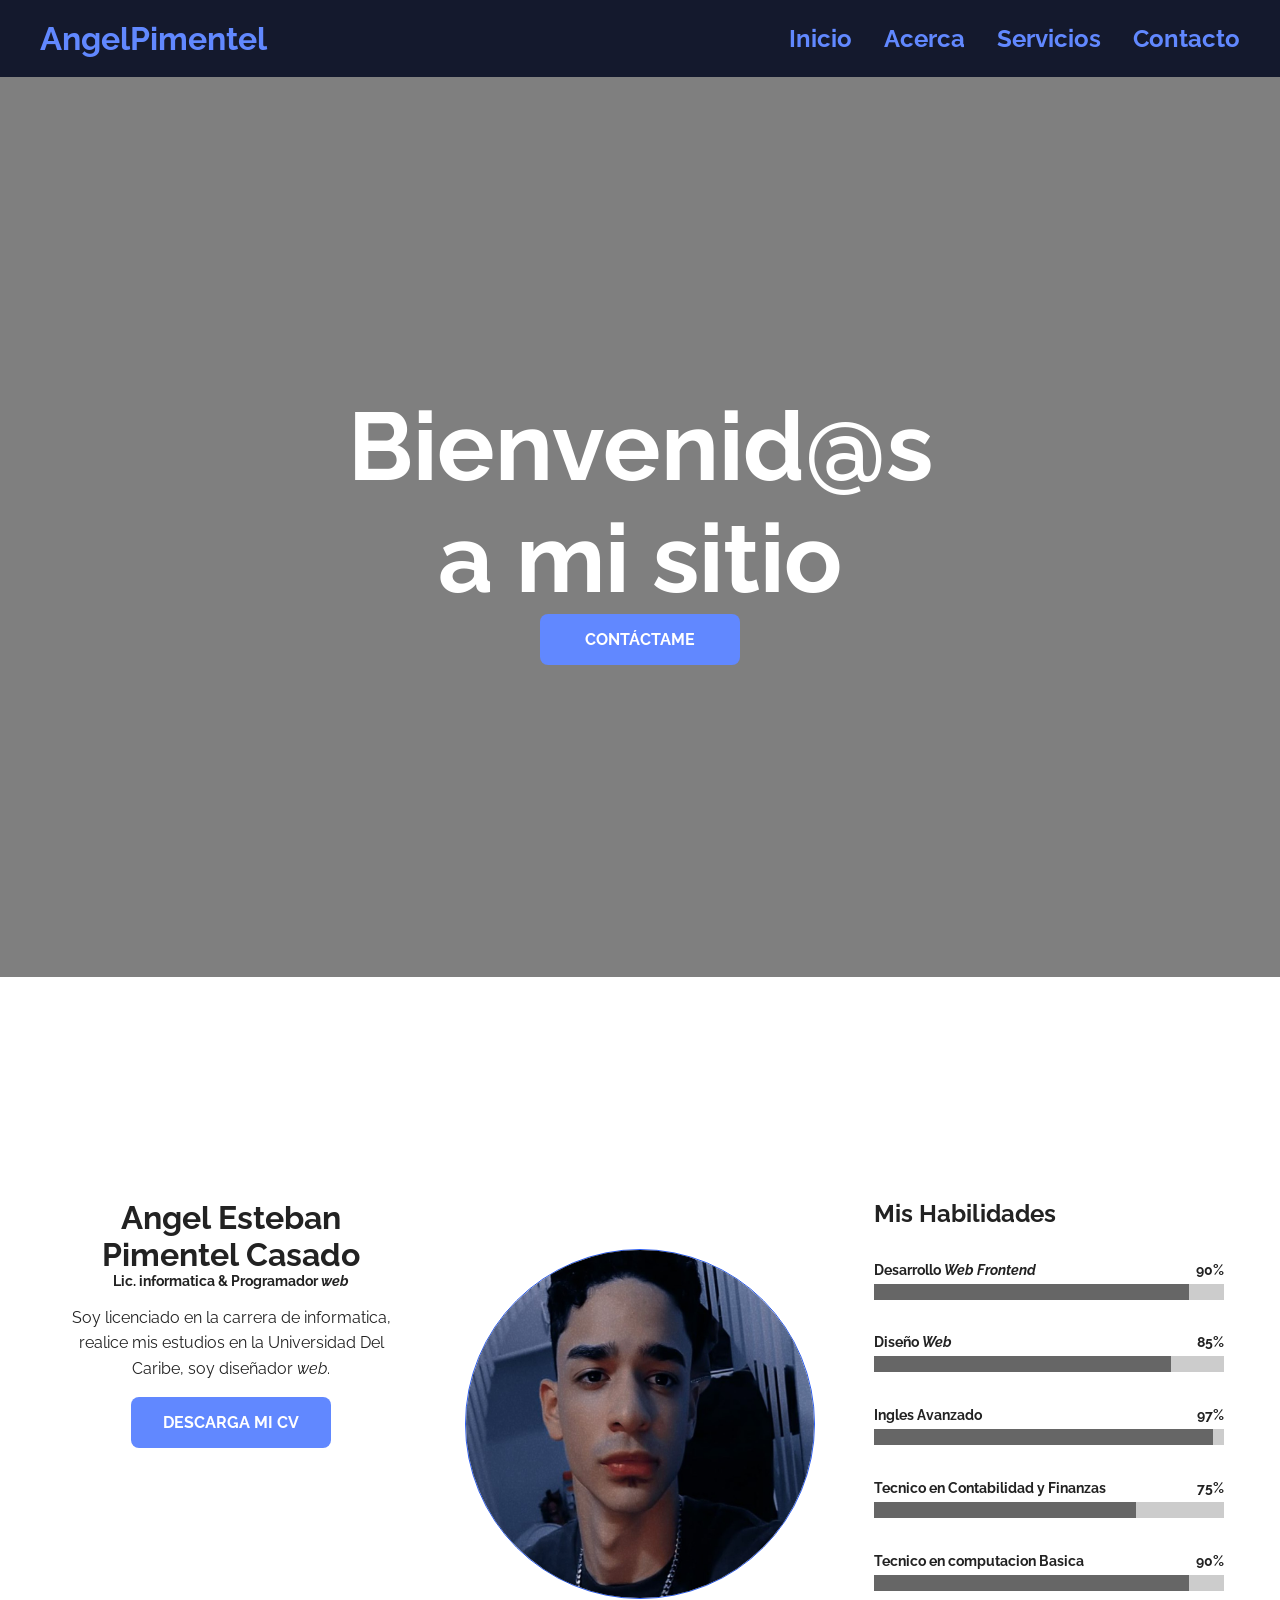
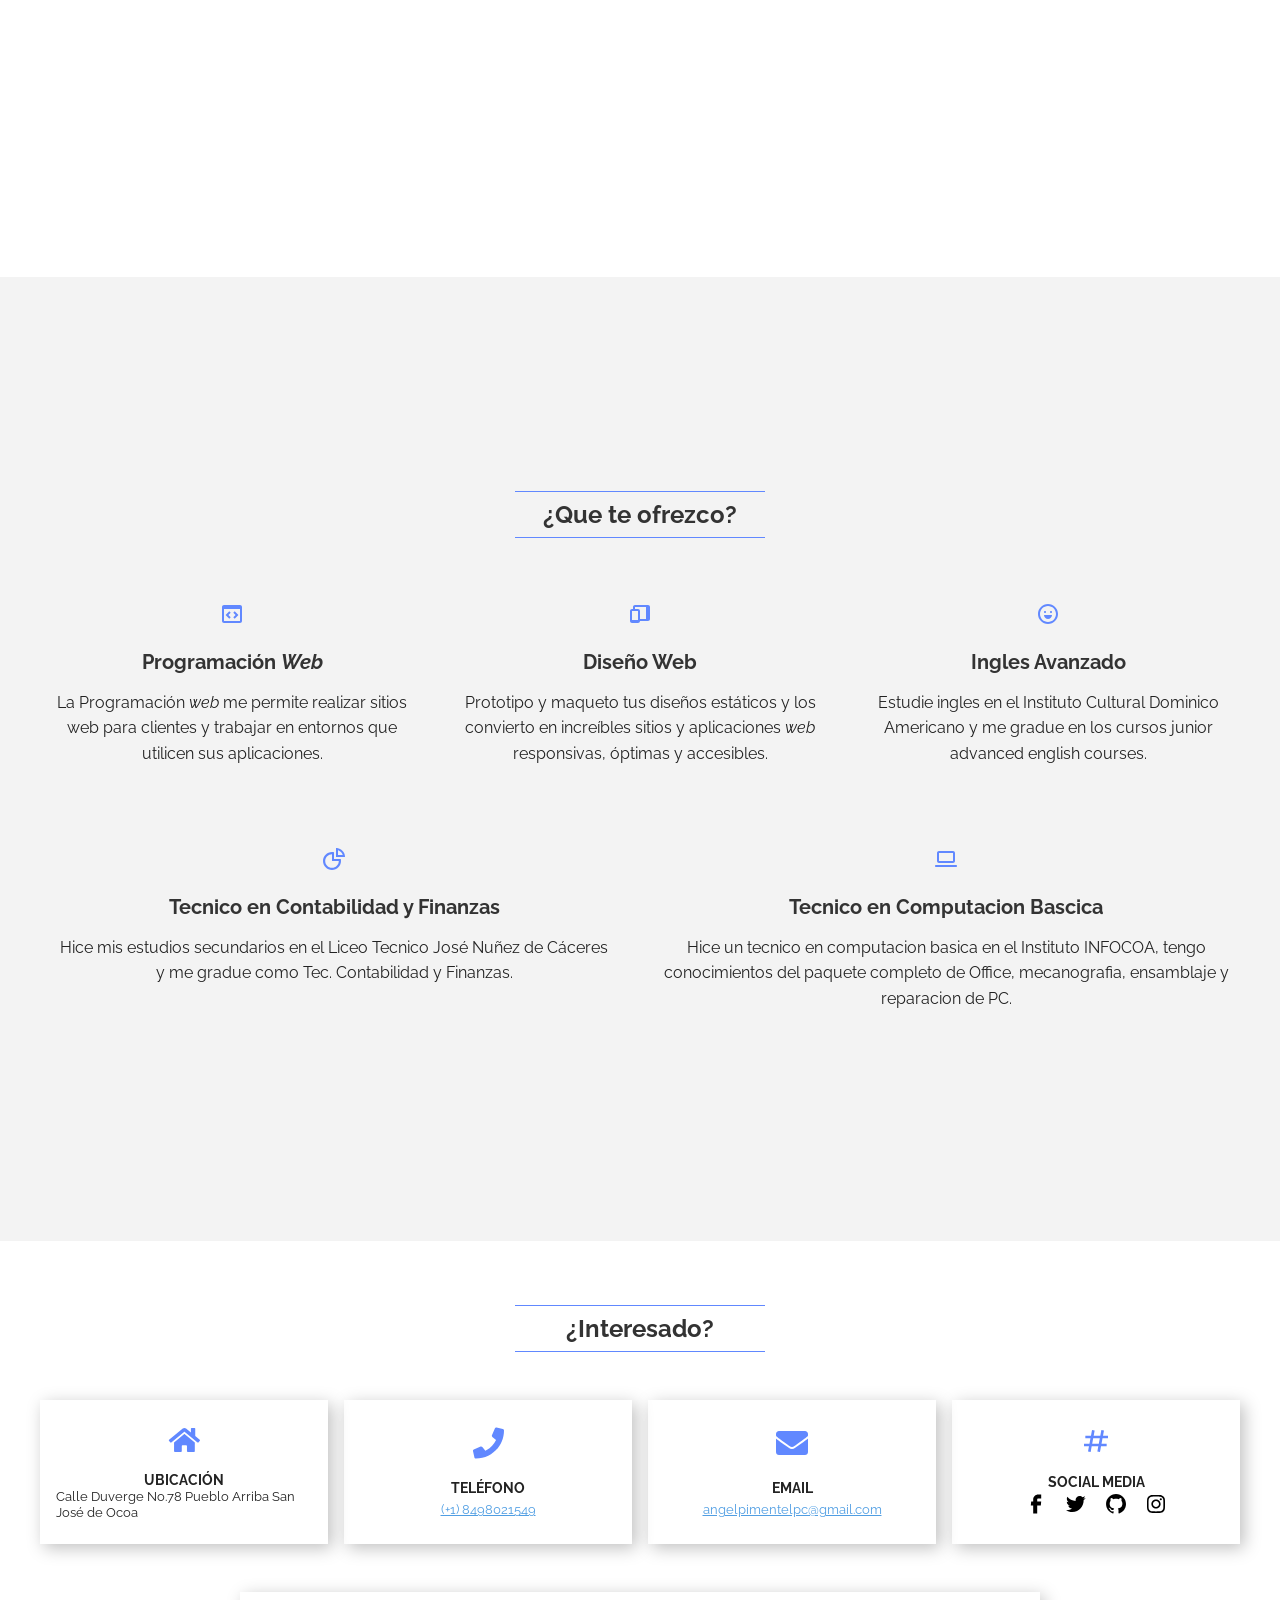
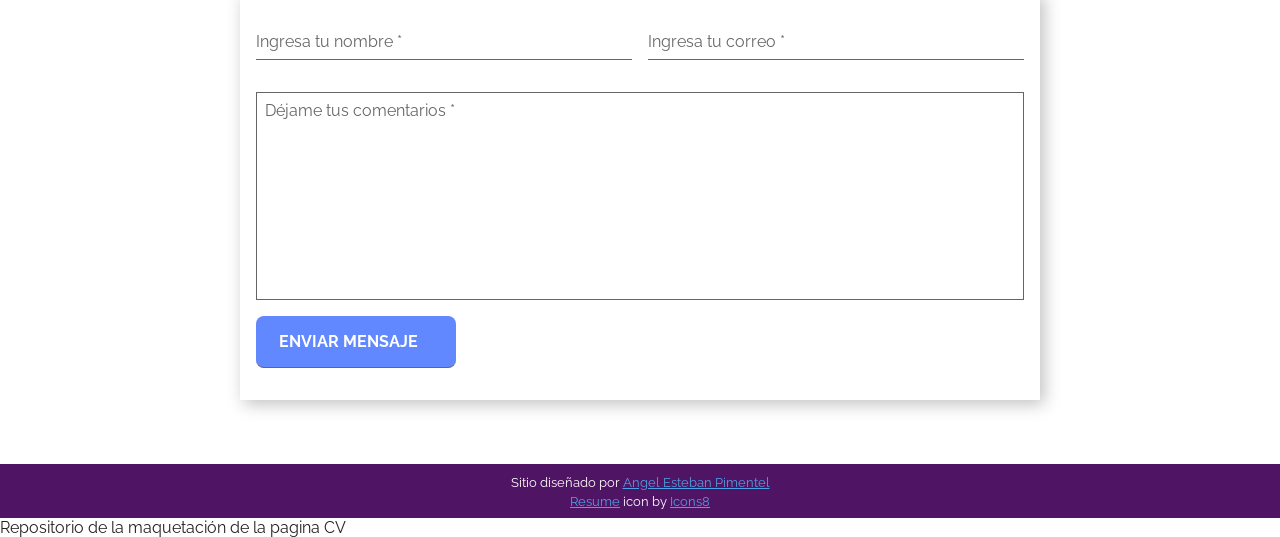
==== index.html @ 47ee2e2b "Initial commit" ====
<!DOCTYPE html>
<html lang="es">
  <head>
    <meta charset="UTF-8" />
    <meta http-equiv="X-UA-Compatible" content="IE=edge" />
    <meta name="viewport" content="width=device-width, initial-scale=1.0" />
    <link rel="stylesheet" href="style.css" />
    <link rel="preconnect" href="https://fonts.googleapis.com" />
    <link rel="preconnect" href="https://fonts.gstatic.com" crossorigin />
    <link
      href="https://fonts.googleapis.com/css2?family=Raleway:wght@400;700&display=swap"
      rel="stylesheet"
    />
    <title>CV-AngelPimentel</title>
    <meta
      name="description"
      content="Hola bienvenid@ a mi Portafolio
    Profesional, soy Angel Esteban Pimentel, Desarrollador Web"
    />
    <link
      rel="canonical"
      href="https: //AngelEsteban-afk.github.io/AngelPimentelCV/portafolio-cv"
    />
    <link rel="favicon" href="icons8-resume-16.png" />
    <link
      rel="apple-touch-icon"
      href="https: //AngelEsteban-afk.github.io/AngelPimentelCV/portafolio-cv/assets/icons8-resume-16.png"
    />
    <meta name="theme-color" content="#d9006" />
    <meta name="twitter:card" content="summary" />
    <meta property="og:type" content="website" />
    <meta property="og:title" name="twitter:title" content="CV-AngelPimentel" />
    <meta
      property="og:description"
      name="twitter:description"
      content="Hola bienvenid@ a mi Portafolio Profesional, soy Angel Esteban Pimentel, Desarrollador Web"
    />
    <meta
      property="og:image"
      name="twitter:image"
      content="https: //AngelEsteban-afk.github.io/AngelPimentelCV/portafolio-cv/assets/hero-image-home.jpg"
    />
    <meta
      property="og:url"
      name="twitter:url"
      content="https: //AngelEsteban-afk.github.io/AngelPimentelCV/portafolio-cv"
    />
  </head>
  <body>
    <header class="header">
      <section class="container">
        <div class="logo">
          <a href="index.html">AngelPimentel</a>
        </div>
        <button class="menu-btn">
          <svg
            xmlns="http://www.w3.org/2000/svg"
            width="24"
            height="24"
            viewBox="0 0 24 24"
          >
            <path d="M4 6H20V8H4zM4 11H20V13H4zM4 16H20V18H4z" />
          </svg>
          <svg
            class="none"
            xmlns="http://www.w3.org/2000/svg"
            width="24"
            height="24"
            viewBox="0 0 24 24"
          >
            <path
              d="M16.192 6.344L11.949 10.586 7.707 6.344 6.293 7.758 10.535 12 6.293 16.242 7.707 17.656 11.949 13.414 16.192 17.656 17.606 16.242 13.364 12 17.606 7.758z"
            />
          </svg>
        </button>
        <nav class="menu">
          <a href="#inicio">Inicio</a>
          <a href="#acerca">Acerca</a>
          <a href="#servicios">Servicios</a>
          <a href="#contacto">Contacto</a>
        </nav>
      </section>
    </header>
    <section id="inicio" class="home">
      <article
        class="hero-image"
        style="
          --hero-image: url('assets/assets/hero-image-home.jpg');
          --hero-attachment: fixed;
        "
      >
        <aside
          class="hero-image-opacity"
          style="--hero-opacity-color: var(--black-alpha-color)"
        >
          <div class="hero-image-content">
            <h2
              class="hero-image-title"
              style="--hero-text-color: var(--white-color)"
            >
              Bienvenid@s<br />a mi sitio
            </h2>
            <a href="#contacto" class="btn">CONTÁCTAME</a>
          </div>
        </aside>
      </article>
    </section>
    <section id="acerca" class="about section container full-lg-screen">
      <article class="text-lg-center">
        <aside class="text-center">
          <h1>Angel Esteban Pimentel Casado</h1>
          <h5>Lic. informatica & Programador <i>web</i></h5>
        </aside>
        <p>
          Soy licenciado en la carrera de informatica, realice mis estudios en
          la Universidad Del Caribe, soy diseñador <i>web</i>.
        </p>
        <div class="text-center">
          <a
            class="btn"
            href="CV Angel Esteban Pimentel.pdf"
            target="_blank"
            rel="noopener"
            >DESCARGA MI CV</a
          >
        </div>
      </article>
      <article>
        <img class="gray-scale" src="Foto_Perfil.jpg" alt="AngelPimentel" />
      </article>
      <article>
        <h2 class="text-center text-lg-left">Mis Habilidades</h2>
        <div class="progress">
          <p>
            <b>Desarrollo <i>Web Frontend</i></b>
            <b>90%</b>
          </p>
          <progress value="90" min="0" max="100"></progress>
        </div>
        <div class="progress">
          <p>
            <b>Diseño <i>Web</i></b>
            <b>85%</b>
          </p>
          <progress value="85" min="0" max="100"></progress>
        </div>
        <div class="progress">
          <p>
            <b>Ingles Avanzado</b>
            <b>97%</b>
          </p>
          <progress value="97" min="0" max="100"></progress>
        </div>
        <div class="progress">
          <p>
            <b>Tecnico en Contabilidad y Finanzas</b>
            <b>75%</b>
          </p>
          <progress value="75" min="0" max="100"></progress>
        </div>
        <div class="progress">
          <p>
            <b>Tecnico en computacion Basica</b>
            <b>90%</b>
          </p>
          <progress value="90" min="0" max="100"></progress>
        </div>
      </article>
    </section>
    <section id="servicios" class="services section bg-gray-light">
      <div class="container full-lg-screen">
        <h2 class="section-title">¿Que te ofrezco?</h2>
        <article class="service-card">
          <svg
            xmlns="http://www.w3.org/2000/svg"
            width="24"
            height="24"
            viewBox="0 0 24 24"
          >
            <path
              d="M20,3H4C2.897,3,2,3.897,2,5v14c0,1.103,0.897,2,2,2h16c1.103,0,2-0.897,2-2V5C22,3.897,21.103,3,20,3z M4,19V7h16 l0.002,12H4z"
            />
            <path
              d="M9.293 9.293L5.586 13 9.293 16.707 10.707 15.293 8.414 13 10.707 10.707zM14.707 9.293L13.293 10.707 15.586 13 13.293 15.293 14.707 16.707 18.414 13z"
            />
          </svg>
          <h3>Programación <i>Web</i></h3>
          <p>
            La Programación <i>web</i> me permite realizar sitios web para
            clientes y trabajar en entornos que utilicen sus aplicaciones.
          </p>
        </article>
        <article class="service-card">
          <svg
            xmlns="http://www.w3.org/2000/svg"
            width="24"
            height="24"
            viewBox="0 0 24 24"
          >
            <path
              d="M20,3H7C5.897,3,5,3.897,5,5v2H4C2.897,7,2,7.897,2,9v10c0,1.103,0.897,2,2,2h6c1.103,0,2-0.897,2-2h8c1.103,0,2-0.897,2-2 V5C22,3.897,21.103,3,20,3z M6,9h4l-0.003,9H4V9H6z M12,17V9c0-1.103-0.897-2-2-2H7V5h11v12H12z"
            />
          </svg>
          <h3>Diseño Web</h3>
          <p>
            Prototipo y maqueto tus diseños estáticos y los convierto en
            increíbles sitios y aplicaciones <i>web</i>
            responsivas, óptimas y accesibles.
          </p>
        </article>
        <article class="service-card">
          <svg width="24" height="24" viewBox="0 0 24 24">
            <path
              d="M12 17C14.2091 17 16 15.2091 16 13H8C8 15.2091 9.79086 17 12 17Z"
            />
            <path
              d="M10 10C10 10.5523 9.55228 11 9 11C8.44772 11 8 10.5523 8 10C8 9.44772 8.44772 9 9 9C9.55228 9 10 9.44772 10 10Z"
            />
            <path
              d="M15 11C15.5523 11 16 10.5523 16 10C16 9.44772 15.5523 9 15 9C14.4477 9 14 9.44772 14 10C14 10.5523 14.4477 11 15 11Z"
            />
            <path
              fill-rule="evenodd"
              clip-rule="evenodd"
              d="M22 12C22 17.5228 17.5228 22 12 22C6.47715 22 2 17.5228 2 12C2 6.47715 6.47715 2 12 2C17.5228 2 22 6.47715 22 12ZM20 12C20 16.4183 16.4183 20 12 20C7.58172 20 4 16.4183 4 12C4 7.58172 7.58172 4 12 4C16.4183 4 20 7.58172 20 12Z"
            />
          </svg>
          <h3>Ingles Avanzado</h3>
          <p>
            Estudie ingles en el Instituto Cultural Dominico Americano y me
            gradue en los cursos junior advanced english courses.
          </p>
        </article>
        <article class="service-card">
          <svg width="24" height="24" viewBox="0 0 24 24">
            <path
              fill-rule="evenodd"
              clip-rule="evenodd"
              d="M22.775 8C22.9242 8.65461 23 9.32542 23 10H14V1C14.6746 1 15.3454 1.07584 16 1.22504C16.4923 1.33724 16.9754 1.49094 17.4442 1.68508C18.5361 2.13738 19.5282 2.80031 20.364 3.63604C21.1997 4.47177 21.8626 5.46392 22.3149 6.55585C22.5091 7.02455 22.6628 7.5077 22.775 8ZM20.7082 8C20.6397 7.77018 20.5593 7.54361 20.4672 7.32122C20.1154 6.47194 19.5998 5.70026 18.9497 5.05025C18.2997 4.40024 17.5281 3.88463 16.6788 3.53284C16.4564 3.44073 16.2298 3.36031 16 3.2918V8H20.7082Z"
            />
            <path
              fill-rule="evenodd"
              clip-rule="evenodd"
              d="M1 14C1 9.02944 5.02944 5 10 5C10.6746 5 11.3454 5.07584 12 5.22504V12H18.775C18.9242 12.6546 19 13.3254 19 14C19 18.9706 14.9706 23 10 23C5.02944 23 1 18.9706 1 14ZM16.8035 14H10V7.19648C6.24252 7.19648 3.19648 10.2425 3.19648 14C3.19648 17.7575 6.24252 20.8035 10 20.8035C13.7575 20.8035 16.8035 17.7575 16.8035 14Z"
            />
          </svg>
          <h3>Tecnico en Contabilidad y Finanzas</h3>
          <p>
            Hice mis estudios secundarios en el Liceo Tecnico José Nuñez de
            Cáceres y me gradue como Tec. Contabilidad y Finanzas.
          </p>
        </article>
        <article class="service-card">
          <svg width="24" height="24" viewBox="0 0 24 24">
            <path
              fill-rule="evenodd"
              clip-rule="evenodd"
              d="M3 6C3 4.89543 3.89543 4 5 4H19C20.1046 4 21 4.89543 21 6V14C21 15.1046 20.1046 16 19 16H5C3.89543 16 3 15.1046 3 14V6ZM5 6H19V14H5V6Z"
            />
            <path
              d="M2 18C1.44772 18 1 18.4477 1 19C1 19.5523 1.44772 20 2 20H22C22.5523 20 23 19.5523 23 19C23 18.4477 22.5523 18 22 18H2Z"
            />
          </svg>

          <h3>Tecnico en Computacion Bascica</h3>
          <p>
            Hice un tecnico en computacion basica en el Instituto INFOCOA, tengo
            conocimientos del paquete completo de Office, mecanografia,
            ensamblaje y reparacion de PC.
          </p>
        </article>
      </div>
    </section>
    <section id="contacto" class="contact section">
      <div class="container">
        <h2 class="section-title">¿Interesado?</h2>
        <article class="contact-cards">
          <aside class="contact-card box-shadow-1">
            <svg
              width="37"
              height="28"
              viewBox="0 0 37 28"
              fill="none"
              xmlns="http://www.w3.org/2000/svg"
            >
              <path
                d="M18.5 7.3125L7 16.8125V27C7 27.5625 7.4375 28 8 28H15C15.5 28 15.9375 27.5625 15.9375 27V21C15.9375 20.5 16.4375 20 16.9375 20H20.9375C21.5 20 21.9375 20.5 21.9375 21V27C21.9375 27.5625 22.4375 28 22.9375 28H30C30.5 28 31 27.5625 31 27V16.75L19.4375 7.3125C19.3125 7.1875 19.125 7.125 19 7.125C18.8125 7.125 18.625 7.1875 18.5 7.3125ZM36.6875 13.75L31.5 9.4375V0.8125C31.5 0.375 31.125 0.0625 30.75 0.0625H27.25C26.8125 0.0625 26.5 0.375 26.5 0.8125V5.3125L20.875 0.6875C20.375 0.3125 19.6875 0.0625 19 0.0625C18.25 0.0625 17.5625 0.3125 17.0625 0.6875L1.25 13.75C1.0625 13.875 0.9375 14.125 0.9375 14.3125C0.9375 14.5 1.0625 14.6875 1.125 14.8125L2.75 16.75C2.875 16.9375 3.0625 17 3.3125 17C3.5 17 3.6875 16.9375 3.8125 16.8125L18.5 4.75C18.625 4.625 18.8125 4.5625 19 4.5625C19.125 4.5625 19.3125 4.625 19.4375 4.75L34.125 16.8125C34.25 16.9375 34.4375 17 34.625 17C34.875 17 35.0625 16.9375 35.1875 16.75L36.8125 14.8125C36.9375 14.6875 37 14.5 37 14.3125C37 14.125 36.875 13.875 36.6875 13.75Z"
              />
            </svg>
            <h5>UBICACIÓN</h5>
            <small>Calle Duverge No.78 Pueblo Arriba San José de Ocoa</small>
          </aside>
          <aside class="contact-card box-shadow-1">
            <svg
              width="33"
              height="32"
              viewBox="0 0 33 32"
              fill="none"
              xmlns="http://www.w3.org/2000/svg"
            >
              <path
                d="M31.8125 1.5625L25.3125 0.0625C24.625 -0.125 23.875 0.25 23.5625 0.9375L20.5625 7.9375C20.3125 8.5625 20.5 9.25 21 9.6875L24.8125 12.8125C22.5625 17.5625 18.625 21.5625 13.75 23.875L10.625 20.0625C10.1875 19.5625 9.5 19.375 8.875 19.625L1.875 22.625C1.1875 22.9375 0.875 23.6875 1 24.375L2.5 30.875C2.6875 31.5625 3.25 32 4 32C20 32 33 19.0625 33 3C33 2.3125 32.5 1.75 31.8125 1.5625Z"
              />
            </svg>
            <h5>TELÉFONO</h5>
            <small><a href="tel:5512345678">(+1) 8498021549</a></small>
          </aside>
          <aside class="contact-card box-shadow-1">
            <svg
              width="32"
              height="24"
              viewBox="0 0 32 24"
              fill="none"
              xmlns="http://www.w3.org/2000/svg"
            >
              <path
                d="M31.375 7.9375C29.9375 9.0625 28.125 10.4375 21.75 15.0625C20.5 16 18.1875 18.0625 16 18.0625C13.75 18.0625 11.5 16 10.1875 15.0625C3.8125 10.4375 2 9.0625 0.5625 7.9375C0.3125 7.75 0 7.9375 0 8.25V21C0 22.6875 1.3125 24 3 24H29C30.625 24 32 22.6875 32 21V8.25C32 7.9375 31.625 7.75 31.375 7.9375ZM16 16C17.4375 16.0625 19.5 14.1875 20.5625 13.4375C28.875 7.4375 29.5 6.875 31.375 5.375C31.75 5.125 32 4.6875 32 4.1875V3C32 1.375 30.625 0 29 0H3C1.3125 0 0 1.375 0 3V4.1875C0 4.6875 0.1875 5.125 0.5625 5.375C2.4375 6.875 3.0625 7.4375 11.375 13.4375C12.4375 14.1875 14.5 16.0625 16 16Z"
              />
            </svg>
            <h5>EMAIL</h5>
            <small
              ><a href="mailto:angelpimentelpc@gmail.com"
                >angelpimentelpc@gmail.com</a
              ></small
            >
          </aside>
          <aside class="contact-card box-shadow-1">
            <svg
              xmlns="http://www.w3.org/2000/svg"
              width="24"
              height="24"
              viewBox="0 0 24 24"
            >
              <path
                d="M16.018,3.815L15.232,8h-4.966l0.716-3.815L9.018,3.815L8.232,8H4v2h3.857l-0.751,4H3v2h3.731l-0.714,3.805l1.965,0.369 L8.766,16h4.966l-0.714,3.805l1.965,0.369L15.766,16H20v-2h-3.859l0.751-4H21V8h-3.733l0.716-3.815L16.018,3.815z M14.106,14H9.141 l0.751-4h4.966L14.106,14z"
              />
            </svg>
            <h5>SOCIAL MEDIA</h5>
            <small class="social-media">
              <a
                href=https://www.facebook.com/angel.esteban02/
                target="_blank"
                rel="noopener"
              >
                <svg
                  width="24"
                  height="24"
                  viewBox="0 0 24 24"
                  fill="--black-color"
                  xmlns="http://www.w3.org/2000/svg"
                >
                  <path
                    d="M9.19795 21.5H13.198V13.4901H16.8021L17.198 9.50977H13.198V7.5C13.198 6.94772 13.6457 6.5 14.198 6.5H17.198V2.5H14.198C11.4365 2.5 9.19795 4.73858 9.19795 7.5V9.50977H7.19795L6.80206 13.4901H9.19795V21.5Z"
                    fill="--black-color"
                  />
                </svg>
              </a>
              <a
                href="https://twitter.com/Esteban35141771"
                target="_blank"
                rel="noopener"
              >
                <svg
                  xmlns="http://www.w3.org/2000/svg"
                  width="24"
                  height="24"
                  viewBox="0 0 24 24"
                >
                  <path
                    d="M19.633,7.997c0.013,0.175,0.013,0.349,0.013,0.523c0,5.325-4.053,11.461-11.46,11.461c-2.282,0-4.402-0.661-6.186-1.809	c0.324,0.037,0.636,0.05,0.973,0.05c1.883,0,3.616-0.636,5.001-1.721c-1.771-0.037-3.255-1.197-3.767-2.793	c0.249,0.037,0.499,0.062,0.761,0.062c0.361,0,0.724-0.05,1.061-0.137c-1.847-0.374-3.23-1.995-3.23-3.953v-0.05	c0.537,0.299,1.16,0.486,1.82,0.511C3.534,9.419,2.823,8.184,2.823,6.787c0-0.748,0.199-1.434,0.548-2.032	c1.983,2.443,4.964,4.04,8.306,4.215c-0.062-0.3-0.1-0.611-0.1-0.923c0-2.22,1.796-4.028,4.028-4.028	c1.16,0,2.207,0.486,2.943,1.272c0.91-0.175,1.782-0.512,2.556-0.973c-0.299,0.935-0.936,1.721-1.771,2.22	c0.811-0.088,1.597-0.312,2.319-0.624C21.104,6.712,20.419,7.423,19.633,7.997z"
                  />
                </svg>
              </a>
              <a
                href="https://github.com/AngelEsteban-afk"
                target="_blank"
                rel="noopener"
              >
                <svg
                  xmlns="http://www.w3.org/2000/svg"
                  width="24"
                  height="24"
                  viewBox="0 0 24 24"
                >
                  <path
                    fill-rule="evenodd"
                    clip-rule="evenodd"
                    d="M12.026,2c-5.509,0-9.974,4.465-9.974,9.974c0,4.406,2.857,8.145,6.821,9.465	c0.499,0.09,0.679-0.217,0.679-0.481c0-0.237-0.008-0.865-0.011-1.696c-2.775,0.602-3.361-1.338-3.361-1.338	c-0.452-1.152-1.107-1.459-1.107-1.459c-0.905-0.619,0.069-0.605,0.069-0.605c1.002,0.07,1.527,1.028,1.527,1.028	c0.89,1.524,2.336,1.084,2.902,0.829c0.091-0.645,0.351-1.085,0.635-1.334c-2.214-0.251-4.542-1.107-4.542-4.93	c0-1.087,0.389-1.979,1.024-2.675c-0.101-0.253-0.446-1.268,0.099-2.64c0,0,0.837-0.269,2.742,1.021	c0.798-0.221,1.649-0.332,2.496-0.336c0.849,0.004,1.701,0.115,2.496,0.336c1.906-1.291,2.742-1.021,2.742-1.021	c0.545,1.372,0.203,2.387,0.099,2.64c0.64,0.696,1.024,1.587,1.024,2.675c0,3.833-2.33,4.675-4.552,4.922	c0.355,0.308,0.675,0.916,0.675,1.846c0,1.334-0.012,2.41-0.012,2.737c0,0.267,0.178,0.577,0.687,0.479	C19.146,20.115,22,16.379,22,11.974C22,6.465,17.535,2,12.026,2z"
                  />
                </svg>
              
              <a
                href="https://instagram.com/esteban_7u7._"
                target="_blank"
                rel="noopener"
              >
                <svg
                  xmlns="http://www.w3.org/2000/svg"
                  width="24"
                  height="24"
                  viewBox="0 0 24 24"
                >
                  <path
                    d="M11.999,7.377c-2.554,0-4.623,2.07-4.623,4.623c0,2.554,2.069,4.624,4.623,4.624c2.552,0,4.623-2.07,4.623-4.624	C16.622,9.447,14.551,7.377,11.999,7.377L11.999,7.377z M11.999,15.004c-1.659,0-3.004-1.345-3.004-3.003	c0-1.659,1.345-3.003,3.004-3.003s3.002,1.344,3.002,3.003C15.001,13.659,13.658,15.004,11.999,15.004L11.999,15.004z"
                  />
                  <circle cx="16.806" cy="7.207" r="1.078" />
                  <path
                    d="M20.533,6.111c-0.469-1.209-1.424-2.165-2.633-2.632c-0.699-0.263-1.438-0.404-2.186-0.42	c-0.963-0.042-1.268-0.054-3.71-0.054s-2.755,0-3.71,0.054C7.548,3.074,6.809,3.215,6.11,3.479C4.9,3.946,3.945,4.902,3.477,6.111	c-0.263,0.7-0.404,1.438-0.419,2.186c-0.043,0.962-0.056,1.267-0.056,3.71c0,2.442,0,2.753,0.056,3.71	c0.015,0.748,0.156,1.486,0.419,2.187c0.469,1.208,1.424,2.164,2.634,2.632c0.696,0.272,1.435,0.426,2.185,0.45	c0.963,0.042,1.268,0.055,3.71,0.055s2.755,0,3.71-0.055c0.747-0.015,1.486-0.157,2.186-0.419c1.209-0.469,2.164-1.424,2.633-2.633	c0.263-0.7,0.404-1.438,0.419-2.186c0.043-0.962,0.056-1.267,0.056-3.71s0-2.753-0.056-3.71C20.941,7.57,20.801,6.819,20.533,6.111z M19.315,15.643c-0.007,0.576-0.111,1.147-0.311,1.688c-0.305,0.787-0.926,1.409-1.712,1.711c-0.535,0.199-1.099,0.303-1.67,0.311	c-0.95,0.044-1.218,0.055-3.654,0.055c-2.438,0-2.687,0-3.655-0.055c-0.569-0.007-1.135-0.112-1.669-0.311	c-0.789-0.301-1.414-0.923-1.719-1.711c-0.196-0.534-0.302-1.099-0.311-1.669c-0.043-0.95-0.053-1.218-0.053-3.654	c0-2.437,0-2.686,0.053-3.655c0.007-0.576,0.111-1.146,0.311-1.687c0.305-0.789,0.93-1.41,1.719-1.712	c0.534-0.198,1.1-0.303,1.669-0.311c0.951-0.043,1.218-0.055,3.655-0.055c2.437,0,2.687,0,3.654,0.055	c0.571,0.007,1.135,0.112,1.67,0.311c0.786,0.303,1.407,0.925,1.712,1.712c0.196,0.534,0.302,1.099,0.311,1.669	c0.043,0.951,0.054,1.218,0.054,3.655c0,2.436,0,2.698-0.043,3.654H19.315z"
                  />
                </svg>
              </a>
            </small>
          </aside>
        </article>
        <form class="contact-form box-shadow-1">
          <input
            type="text"
            name="name"
            placeholder="Ingresa tu nombre *"
            title="Nombre sólo acepta letras y espacios en blanco"
            pattern="^[A-Za-zÑñÁáÉéÍíÓóÚúÜü\s]+$"
            required
          />
          <input
            type="email"
            name="email"
            placeholder="Ingresa tu correo *"
            title="Email incorrecto"
            pattern="^[a-z0-9]+(\.[_a-z0-9]+)*@[a-z0-9-]+(\.[a-z0-9-]+)*(\.[a-z]{2,15})$"
            required
          />
          <textarea
            name="comments"
            cols="50"
            rows="10"
            placeholder="Déjame tus comentarios *"
            required
          ></textarea>
          <div class="contact-form-loader text-center none">
            <img src=" assets/loader.svg" alt="Enviando..." />
          </div>
          <input class="btn" type="submit" value="ENVIAR MENSAJE" />
        </form>
        <article id="gracias" class="modal">
          <div class="modal-content">
            <article class="contact-form-response">
              <h3>
                ¡Muchas Gracias!
                <br />
                Por tus comentarios
              </h3>
              <svg
                xmlns="http://www.w3.org/2000/svg"
                width="24"
                height="24"
                viewBox="0 0 24 24"
              >
                <path d="M12,18c4,0,5-4,5-4H7C7,14,8,18,12,18z" />
                <path
                  d="M12,2C6.486,2,2,6.486,2,12c0,5.514,4.486,10,10,10s10-4.486,10-10C22,6.486,17.514,2,12,2z M12,20c-4.411,0-8-3.589-8-8 s3.589-8,8-8s8,3.589,8,8S16.411,20,12,20z"
                />
                <path
                  d="M13 12l2 .012C15.012 11.55 15.194 11 16 11s.988.55 1 1h2c0-1.206-.799-3-3-3S13 10.794 13 12zM8 11c.806 0 .988.55 1 1h2c0-1.206-.799-3-3-3s-3 1.794-3 3l2 .012C7.012 11.55 7.194 11 8 11z"
                />
              </svg>
            </article>
          </div>
        </article>
      </div>
    </section>
    <footer class="footer">
      <small
        >Sitio diseñado por
        <a href="" target="_blank" rel="noopener">Angel Esteban Pimentel</a>
        <br />
        <a target="_blank" href="https://icons8.com/icon/R9cokz2UAdyo/resume"
          >Resume</a
        >
        icon by
        <a target="_blank" href="https://icons8.com">Icons8</a></small
      >
    </footer>
    <script src="script.js"></script>
  </body>
</html>

Repositorio de la maquetación de la pagina CV
---- style.css ----
/* ********** Custom Properties ********** */
:root {
  --first-color: #6188ff;
  --first-alpha-color: rgba(140, 25, 54, 0.75);
  --second-color: #14192d;
  --second-alpha-color: rgba(20, 25, 45, 0.75);
  --third-color: #501464;
  --third-alpha-color: rgba(80, 20, 100, 0.75);
  --white-color: #fff;
  --gray-light-color: #f3f3f3;
  --gray-color: #ccc;
  --gray-dark-color: #666;
  --black-color: #000;
  --link-color: #509ee3;
  --title-color: #333;
  --text-color: #222;
  --white-alpha-color: rgba(255, 255, 255, 0.5);
  --black-alpha-color: rgba(0, 0, 0, 0.5);
  --font: "Raleway", sans-serif;
  --max-width: 1200px;
  --header-height: 6rem;
}

/* ********** Reset ********** */
html {
  box-sizing: border-box;
  font-family: var(--font);
  font-size: 16px;
  scroll-behavior: smooth;
}

*,
*::after,
*::before {
  box-sizing: inherit;
}

body {
  margin: 0;
  overflow-x: hidden;
  color: var(--text-color);
}

a {
  color: var(--link-color);
  transition: all 0.5s ease-out;
}

a:hover {
  opacity: 0.75;
}

h1 {
  margin: 0;
  font-size: 2rem;
}

h2 {
  margin: 0;
  font-size: 1.5rem;
}

h3 {
  margin: 0;
  font-size: 1.25rem;
}

h4 {
  margin: 0;
  font-size: 1rem;
}

h5 {
  margin: 0;
  font-size: 0.85rem;
}

h6 {
  margin: 0;
  font-size: 0.7rem;
}

img {
  max-width: 100%;
  height: auto;
}

p {
  line-height: 1.6;
}

/* ********** Components ********** */
.modal {
  position: fixed;
  z-index: 999;
  top: 0;
  right: 0;
  bottom: 0;
  left: 0;
  display: flex;
  justify-content: center;
  align-items: center;
  background-color: var(--black-alpha-color);
  opacity: 0;
  pointer-events: none;
  transition: all 1s;
}

/* ********** Contact form ********** */

.contact-form {
  margin: 2rem auto;
  padding: 1rem;
  max-width: 800px;
}

.contact-form > * {
  padding: 0.5rem;
  margin: 1rem auto;
  display: block;
  width: 100%;
}

.contact-form input,
.contact-form textarea {
  font-size: 0.85rem;
  font-family: var(--font);
}

.contact-form input {
  border: 0;
  padding-left: 0;
  border-bottom: thin solid var(--gray-dark-color);
}

.contact-form textarea {
  border: thin solid var(--gray-dark-color);
  resize: none;
}

.contact-form input[type="submit"] {
  margin-top: 0;
  cursor: pointer;
  transition: all 0.5s ease-out;
}

.contact-form input[type="submit"]:hover {
  opacity: 0.75;
}

.contact-form *::placeholder {
  color: var(--gray-dark-color);
}

.contact-form-response {
  padding: 1rem;
  width: 400px;
  text-align: center;
  background-color: var(--white-color);
}
.contact-form-response svg {
  margin-top: 2rem;
  width: 4rem;
  height: 4rem;
  fill: var(--first-color);
}

.modal#gracias:target {
  opacity: 1;
  pointer-events: auto;
}
@media screen and (min-width: 1024px) {
  .contact-form {
    display: grid;
    grid-template-columns: repeat(2, 1fr);
    column-gap: 1rem;
  }
  .contact-form input,
  .contact-form textarea {
    font-size: 1rem;
  }
  .contact-form textarea,
  .contact-form-loader {
    grid-column: span 2;
  }
  .contact-form input[type="submit"] {
    margin-left: 0;
  }
}
/* ********** HeroImage ********** */
.hero-image {
  background-image: var(--hero-image);
  background-repeat: no-repeat;
  background-size: cover;
  background-position: center;
  background-attachment: var(--hero-attachment);
}

.hero-image-opacity {
  width: 100%;
  min-height: 100vh;
  display: flex;
  justify-content: center;
  align-items: center;
  text-align: center;
  background-color: var(--hero-opacity-color);
}

.hero-image-title {
  font-size: 7.5vw;
  color: var(--hero-text-color);
}
/* ********** Menu ********** */
.menu-btn {
  outline: thin solid var(--first-color);
  border: 0;
  background-color: var(--second-color);
  cursor: pointer;
}
.menu-btn svg {
  fill: var(--first-color);
}
.menu {
  position: fixed;
  left: 0;
  bottom: var(--header-height);
  width: 100%;
  display: flex;
  flex-direction: column;
  background-color: var(--second-color);
  opacity: 0;
  pointer-events: none;
  transition: opacity 0.5s ease;
}
.menu.is-active {
  opacity: 1;
  pointer-events: auto;
}

.menu a {
  padding: 1rem;
  font-size: 1.5rem;
  font-weight: bold;
  text-align: center;
  text-decoration: none;
  color: var(--first-color);
}
.menu a:hover {
  color: var(--white-color);
  background-color: var(--first-color);
}

@media screen and (min-width: 1024px) {
  .menu-btn {
    display: none;
  }

  .menu {
    position: static;
    width: auto;
    flex-direction: row;
    opacity: 1;
    pointer-events: auto;
  }

  menu a {
    padding: 0 1rem;
  }
  .menu a:last-child {
    padding-right: 0;
  }

  .menu a:hover {
    background-color: transparent;
  }
}

/* ********** ProgressBar ********** */
progress {
  width: 100%;
  height: 1rem;
  background-color: var(--gray-color);
}
progress::-webkit-progress-bar {
  background-color: var(--gray-color);
}
progress::-webkit-progress-value {
  background-color: var(--gray-dark-color);
}
progress::-moz-progress-value {
  background-color: var(--gray-dark-color);
}

.progress {
  margin: 2rem auto;
}

.progress > p {
  margin: 0;
  display: flex;
  justify-content: space-between;
  font-size: 0.85rem;
}
/* ********** Utilities ********** */
.bg-gray-light {
  background-color: var(--gray-light-color);
}

.box-shadow-1 {
  box-shadow: 0.25rem 0.25rem 1rem rgba(0, 0, 0, 0.25);
}

.btn {
  border-radius: 0.5rem;
  padding: 1rem;
  display: inline-block;
  width: 200px;
  font-weight: bold;
  text-align: center;
  text-decoration: none;
  color: var(--white-color);
  background-color: var(--first-color);
}

.container {
  margin-left: auto;
  margin-right: auto;
  max-width: var(--max-width);
}

.gray-scale {
  margin-top: 50px;
  height: 220px;
  width: 220px;
  display: block;
  margin-left: auto;
  margin-right: auto;
  border-radius: 70%;
  border: 1px solid rgba(43, 92, 240);
}

.none {
  display: none;
}

.section {
  padding: 2rem 1rem;
}

.section-title {
  border-top: thin solid var(--first-color);
  border-bottom: thin solid var(--first-color);
  margin: 2rem auto;
  padding: 0.5rem 1rem;
  width: 250px;
  text-align: center;
  color: var(--title-color);
}
.text-left {
  text-align: left;
}
.text-center {
  text-align: center;
}
.text-right {
  text-align: right;
}

@media screen and (min-width: 1024px) {
  .full-lg-screen {
    width: 100%;
    min-height: 100vh;
  }
  .text-lg-center {
    text-align: center;
  }
  .text-lg-left {
    text-align: left;
  }
  .text-lg-right {
    text-align: right;
  }
}

/* ********** Site Styles ********** */
.about > article {
  margin-bottom: 2rem;
}

.contact-card {
  margin: 1rem auto;
  padding: 1rem;
  width: 100%;
  height: 144px;
  display: flex;
  flex-direction: column;
  justify-content: space-around;
  align-items: center;
}

.contact-card > svg {
  width: 2rem;
  height: 2rem;
  fill: var(--first-color);
}
.social-media a {
  padding: 0 0.4rem;
  text-decoration: none;
}
.social-media svg {
  width: 1.5rem;
  height: 1.5rem;
}
.contact-card > small {
  margin-top: -1rem;
}

.footer {
  margin-bottom: var(--header-height);
  padding: 0.5rem;
  text-align: center;
  color: var(--white-color);
  background-color: var(--third-color);
}
.header {
  position: fixed;
  left: 0;
  bottom: 0;
  z-index: 999;
  padding: 1rem;
  width: 100%;
  height: var(--header-height);
  background-color: var(--second-color);
}

.header > .container {
  display: flex;
  justify-content: space-between;
  align-items: center;
}

.logo a {
  color: var(--first-color);
  font-weight: bold;
  font-size: 2rem;
  text-decoration: none;
}

.service-card {
  margin: 1rem auto;
  padding: 1rem;
  text-align: center;
}

.service-card h3 {
  color: var(--title-color);
}

.service-card svg {
  margin-bottom: 1.25rem;
  fill: var(--first-color);
}

@media screen and (min-width: 768px) {
  .contact-cards {
    display: grid;
    grid-template-columns: repeat(2, 48%);
    justify-content: space-between;
  }
  .services > .container {
    display: grid;
    grid-template-columns: repeat(2, 45%);
    justify-content: space-between;
    align-content: center;
  }

  .services .section-title {
    grid-column: span 2;
  }

  .services .service-card:nth-child(6) {
    grid-column: span 2;
    padding-right: 200px;
    padding-left: 200px;
  }

  .gray-scale {
    display: block;
    width: 350px;
    height: 350px;
    margin-left: auto;
    margin-right: auto;
    border-radius: 70%;
    border: 1px solid rgba(43, 92, 240);
  }
}

@media screen and (min-width: 1024px) {
  .about {
    display: grid;
    grid-template-columns: repeat(3, 30%);
    justify-content: space-between;
    align-content: center;
    height: 700px;
  }
  .contact-cards {
    grid-template-columns: repeat(4, 24%);
  }
  .gray-scale {
    height: 350px;
    width: 350px;
    border-radius: 60%;
    border: 1px solid rgba(43, 92, 240);
  }

  .footer {
    margin-bottom: 0;
  }

  .header {
    position: sticky;
    top: 0;
    padding: 0.5rem;
    height: calc(var(--header-height)-0.5rem);
  }
  .services > .container {
    grid-template-columns: repeat(6, 15%);
  }

  .services .section-title {
    grid-column: span 6;
  }

  .services .service-card:nth-child(2) {
    grid-column: span 2;
  }
  .services .service-card:nth-child(3) {
    grid-column: span 2;
  }
  .services .service-card:nth-child(4) {
    grid-column: span 2;
  }
  .services .service-card:nth-child(5) {
    grid-column: span 3;
  }
  .services .service-card:nth-child(6) {
    grid-column: span 3;
    padding-right: 0;
    padding-left: 0;
  }
}
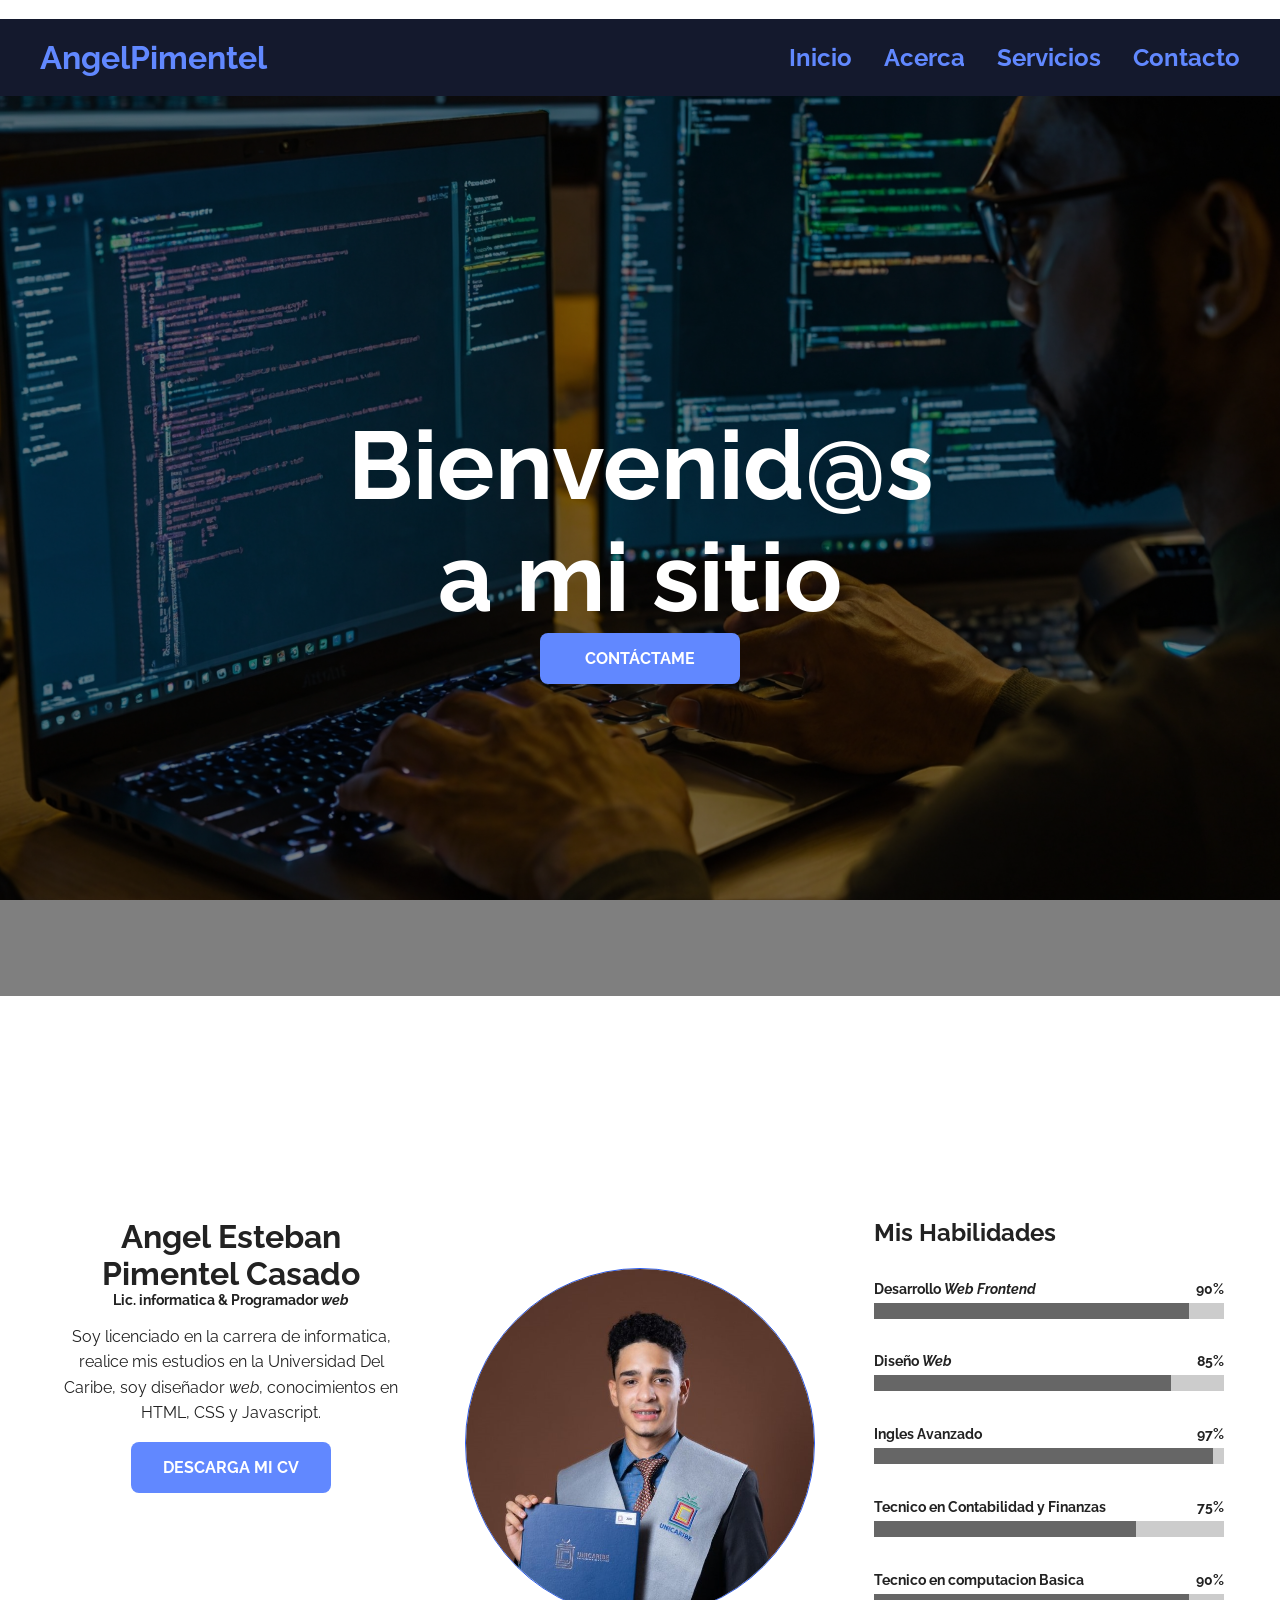
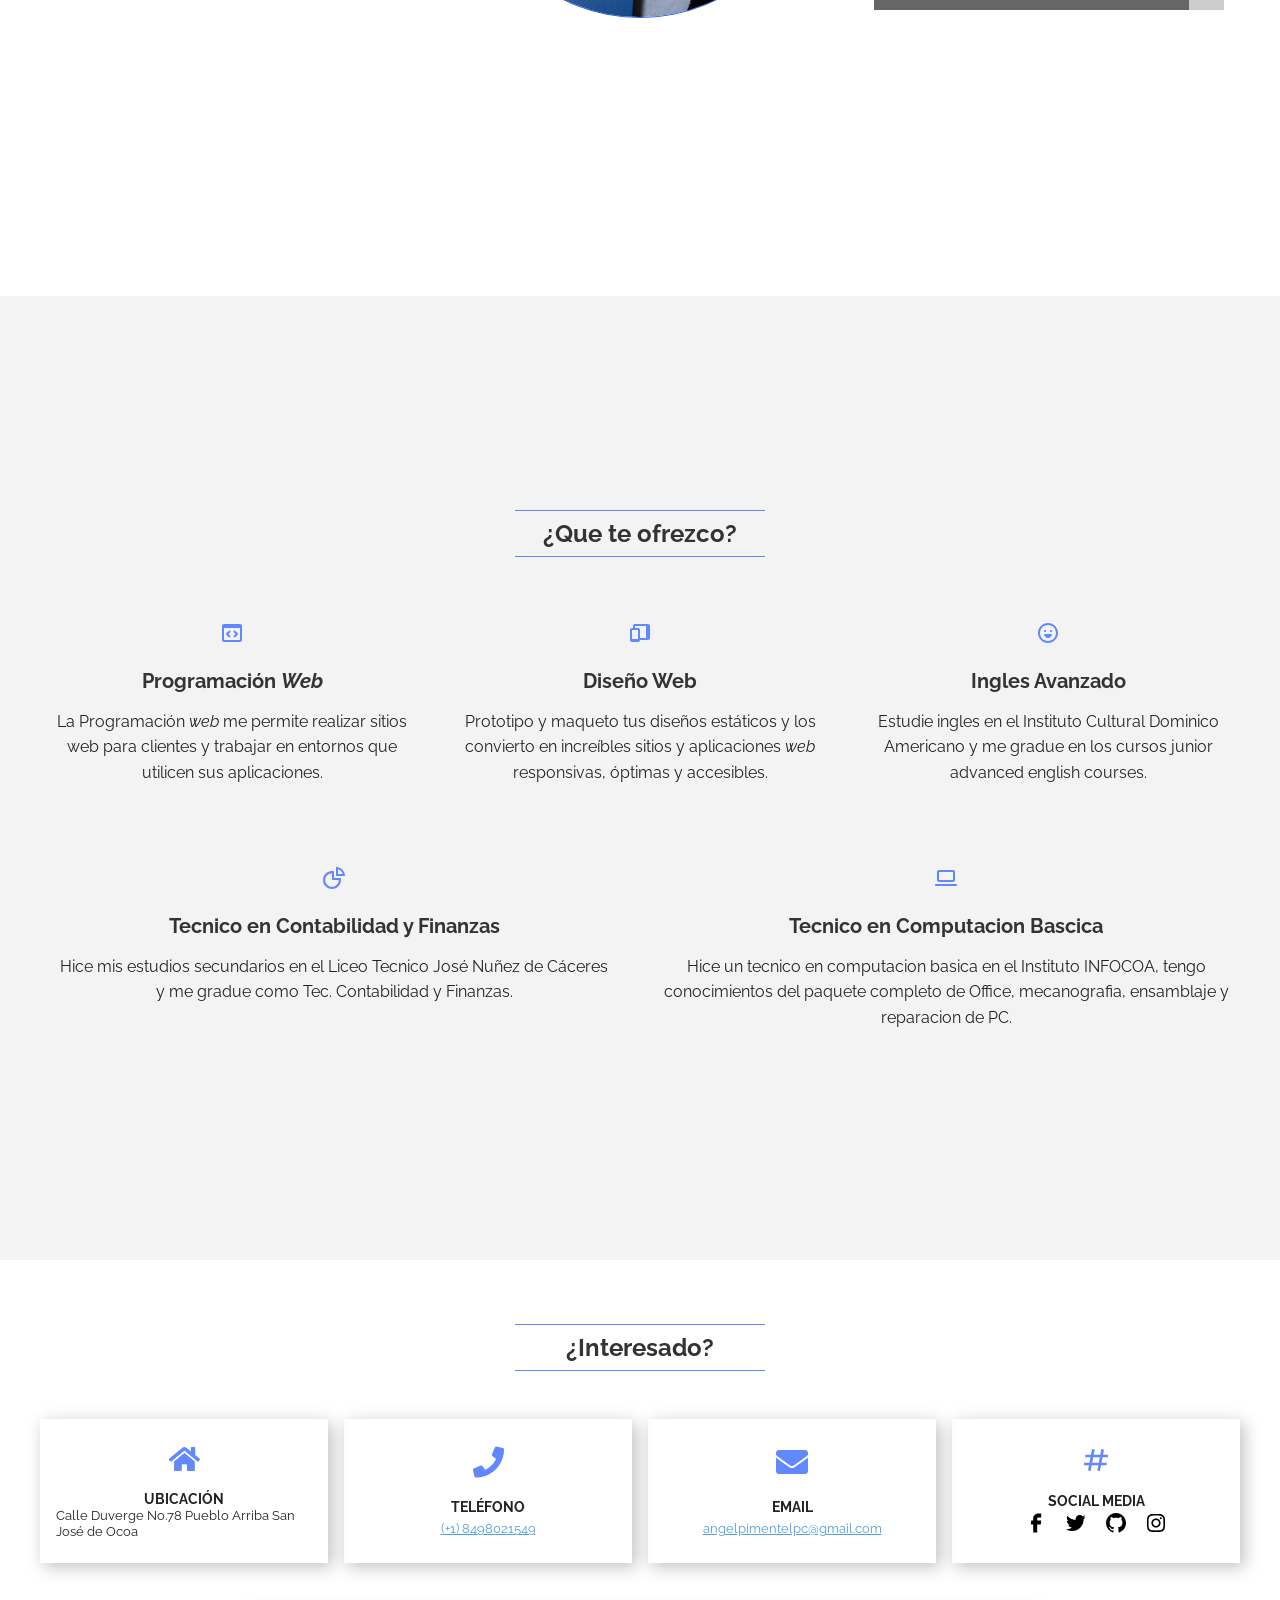
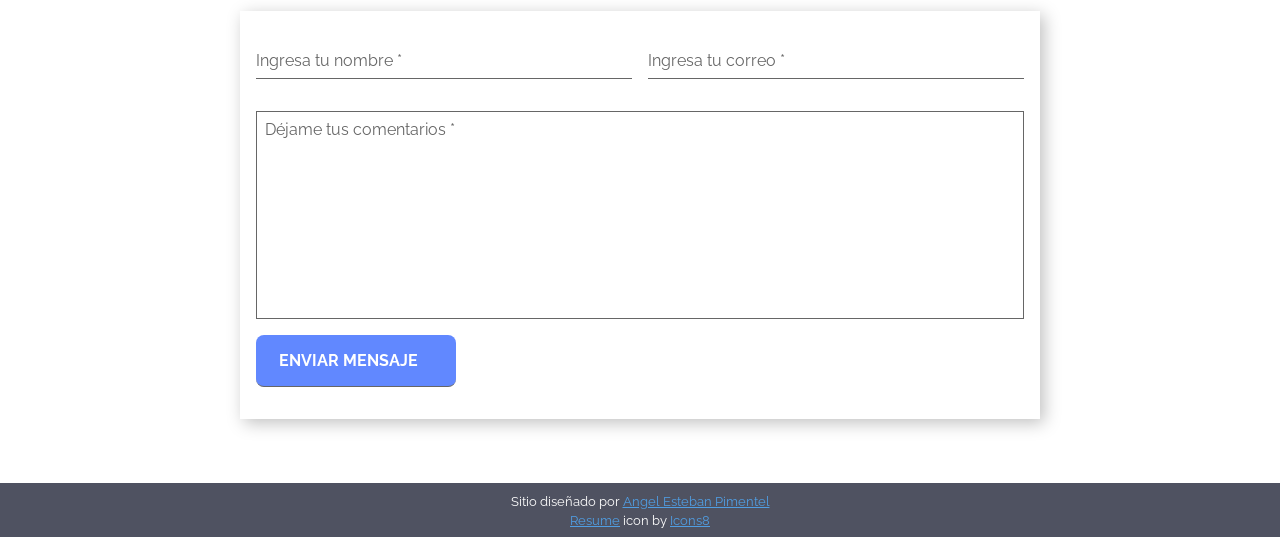
==== commit e2a13b30: "Add files via upload" ====
--- a/index.html
+++ b/index.html
@@ -1,32 +1,31 @@
 <!DOCTYPE html>
-<html lang="es">
+<html lang="en">
   <head>
     <meta charset="UTF-8" />
-    <meta http-equiv="X-UA-Compatible" content="IE=edge" />
     <meta name="viewport" content="width=device-width, initial-scale=1.0" />
-    <link rel="stylesheet" href="style.css" />
+    <link rel="stylesheet" href="styles.css" />
     <link rel="preconnect" href="https://fonts.googleapis.com" />
     <link rel="preconnect" href="https://fonts.gstatic.com" crossorigin />
     <link
       href="https://fonts.googleapis.com/css2?family=Raleway:wght@400;700&display=swap"
       rel="stylesheet"
-    />
-    <title>CV-AngelPimentel</title>
-    <meta
+    /> 
+  <title>CV-AngelPimentel</title>
+  <meta
       name="description"
       content="Hola bienvenid@ a mi Portafolio
     Profesional, soy Angel Esteban Pimentel, Desarrollador Web"
     />
     <link
       rel="canonical"
-      href="https: //AngelEsteban-afk.github.io/AngelPimentelCV/portafolio-cv"
-    />
-    <link rel="favicon" href="icons8-resume-16.png" />
+      href="https://AngelEsteban-afk.github.io/AngelPimentel/CVWEB"
+    />
+    <link rel="favicon" href="https://AngelEsteban-afk.github.io/AngelPimentel/CVWEB/icons8-resume-16.png" />
     <link
       rel="apple-touch-icon"
-      href="https: //AngelEsteban-afk.github.io/AngelPimentelCV/portafolio-cv/assets/icons8-resume-16.png"
-    />
-    <meta name="theme-color" content="#d9006" />
+      href="https://AngelEsteban-afk.github.io/AngelPimentel/CVWEB/assets/icons8-resume-16.png"
+    />
+    <meta name="theme-color" content="#6188ff" />
     <meta name="twitter:card" content="summary" />
     <meta property="og:type" content="website" />
     <meta property="og:title" name="twitter:title" content="CV-AngelPimentel" />
@@ -38,19 +37,20 @@
     <meta
       property="og:image"
       name="twitter:image"
-      content="https: //AngelEsteban-afk.github.io/AngelPimentelCV/portafolio-cv/assets/hero-image-home.jpg"
+      content="assets/heroe-image-home.jpg.png"
     />
     <meta
       property="og:url"
       name="twitter:url"
-      content="https: //AngelEsteban-afk.github.io/AngelPimentelCV/portafolio-cv"
+      content="https://AngelEsteban-afk.github.io/AngelPimentel/CVWEB"
     />
   </head>
-  <body>
+ <body>
+    <img src="" alt="">
     <header class="header">
       <section class="container">
         <div class="logo">
-          <a href="index.html">AngelPimentel</a>
+          <a href="AngelCVWEB.html">AngelPimentel</a>
         </div>
         <button class="menu-btn">
           <svg
@@ -85,7 +85,7 @@
       <article
         class="hero-image"
         style="
-          --hero-image: url('assets/assets/hero-image-home.jpg');
+          --hero-image: url(assets/heroe-image-home.jpg.png);
           --hero-attachment: fixed;
         "
       >
@@ -113,12 +113,12 @@
         </aside>
         <p>
           Soy licenciado en la carrera de informatica, realice mis estudios en
-          la Universidad Del Caribe, soy diseñador <i>web</i>.
+          la Universidad Del Caribe, soy diseñador <i>web</i>, conocimientos en HTML, CSS y Javascript.
         </p>
         <div class="text-center">
           <a
             class="btn"
-            href="CV Angel Esteban Pimentel.pdf"
+            href="assets/Angel-Pimentel-CV-Actualizado-2024.pdf"
             target="_blank"
             rel="noopener"
             >DESCARGA MI CV</a
@@ -126,7 +126,7 @@
         </div>
       </article>
       <article>
-        <img class="gray-scale" src="Foto_Perfil.jpg" alt="AngelPimentel" />
+        <img class="gray-scale" src="assets/Foto_de_perfil.jpg" alt="AngelPimentel" />
       </article>
       <article>
         <h2 class="text-center text-lg-left">Mis Habilidades</h2>
@@ -466,6 +466,8 @@
             </article>
           </div>
         </article>
+          </div>
+        </article>
       </div>
     </section>
     <footer class="footer">
@@ -480,8 +482,6 @@
         <a target="_blank" href="https://icons8.com">Icons8</a></small
       >
     </footer>
-    <script src="script.js"></script>
+    <script src="javascript.js"></script>
   </body>
 </html>
-
-Repositorio de la maquetación de la pagina CV
--- a/styles.css
+++ b/styles.css
@@ -0,0 +1,551 @@
+/* ********** Custom Properties ********** */
+:root {
+  --first-color: #6188ff;
+  --first-alpha-color: rgba(140, 25, 54, 0.75);
+  --second-color: #14192d;
+  --second-alpha-color: rgba(20, 25, 45, 0.75);
+  --third-color: #501464;
+  --third-alpha-color: rgba(80, 20, 100, 0.75);
+  --white-color: #fff;
+  --gray-light-color: #f3f3f3;
+  --gray-color: #ccc;
+  --gray-dark-color: #666;
+  --black-color: #000;
+  --link-color: #509ee3;
+  --title-color: #333;
+  --text-color: #222;
+  --white-alpha-color: rgba(255, 255, 255, 0.5);
+  --black-alpha-color: rgba(0, 0, 0, 0.5);
+  --font: "Raleway", sans-serif;
+  --max-width: 1200px;
+  --header-height: 6rem;
+}
+
+/* ********** Reset ********** */
+html {
+  box-sizing: border-box;
+  font-family: var(--font);
+  font-size: 16px;
+  scroll-behavior: smooth;
+}
+
+*,
+*::after,
+*::before {
+  box-sizing: inherit;
+}
+
+body {
+  margin: 0;
+  overflow-x: hidden;
+  color: var(--text-color);
+}
+
+a {
+  color: var(--link-color);
+  transition: all 0.5s ease-out;
+}
+
+a:hover {
+  opacity: 0.75;
+}
+
+h1 {
+  margin: 0;
+  font-size: 2rem;
+}
+
+h2 {
+  margin: 0;
+  font-size: 1.5rem;
+}
+
+h3 {
+  margin: 0;
+  font-size: 1.25rem;
+}
+
+h4 {
+  margin: 0;
+  font-size: 1rem;
+}
+
+h5 {
+  margin: 0;
+  font-size: 0.85rem;
+}
+
+h6 {
+  margin: 0;
+  font-size: 0.7rem;
+}
+
+img {
+  max-width: 100%;
+  height: auto;
+}
+
+p {
+  line-height: 1.6;
+}
+
+/* ********** Components ********** */
+.modal {
+  position: fixed;
+  z-index: 999;
+  top: 0;
+  right: 0;
+  bottom: 0;
+  left: 0;
+  display: flex;
+  justify-content: center;
+  align-items: center;
+  background-color: var(--black-alpha-color);
+  opacity: 0;
+  pointer-events: none;
+  transition: all 1s;
+}
+
+/* ********** Contact form ********** */
+
+.contact-form {
+  margin: 2rem auto;
+  padding: 1rem;
+  max-width: 800px;
+}
+
+.contact-form > * {
+  padding: 0.5rem;
+  margin: 1rem auto;
+  display: block;
+  width: 100%;
+}
+
+.contact-form input,
+.contact-form textarea {
+  font-size: 0.85rem;
+  font-family: var(--font);
+}
+
+.contact-form input {
+  border: 0;
+  padding-left: 0;
+  border-bottom: thin solid var(--gray-dark-color);
+}
+
+.contact-form textarea {
+  border: thin solid var(--gray-dark-color);
+  resize: none;
+}
+
+.contact-form input[type="submit"] {
+  margin-top: 0;
+  cursor: pointer;
+  transition: all 0.5s ease-out;
+}
+
+.contact-form input[type="submit"]:hover {
+  opacity: 0.75;
+}
+
+.contact-form *::placeholder {
+  color: var(--gray-dark-color);
+}
+
+.contact-form-response {
+  padding: 1rem;
+  width: 400px;
+  text-align: center;
+  background-color: var(--white-color);
+}
+.contact-form-response svg {
+  margin-top: 2rem;
+  width: 4rem;
+  height: 4rem;
+  fill: var(--first-color);
+}
+
+.modal#gracias:target {
+  opacity: 1;
+  pointer-events: auto;
+}
+@media screen and (min-width: 1024px) {
+  .contact-form {
+    display: grid;
+    grid-template-columns: repeat(2, 1fr);
+    column-gap: 1rem;
+  }
+  .contact-form input,
+  .contact-form textarea {
+    font-size: 1rem;
+  }
+  .contact-form textarea,
+  .contact-form-loader {
+    grid-column: span 2;
+  }
+  .contact-form input[type="submit"] {
+    margin-left: 0;
+  }
+}
+/* ********** HeroImage ********** */
+.hero-image {
+  background-image: var(--hero-image);
+  background-repeat: no-repeat;
+  background-size: cover;
+  background-position: center;
+  background-attachment: var(--hero-attachment);
+}
+
+.hero-image-opacity {
+  width: 100%;
+  min-height: 100vh;
+  display: flex;
+  justify-content: center;
+  align-items: center;
+  text-align: center;
+  background-color: var(--hero-opacity-color);
+}
+
+.hero-image-title {
+  font-size: 7.5vw;
+  color: var(--hero-text-color);
+}
+/* ********** Menu ********** */
+.menu-btn {
+  outline: thin solid var(--first-color);
+  border: 0;
+  background-color: var(--second-color);
+  cursor: pointer;
+}
+.menu-btn svg {
+  fill: var(--first-color);
+}
+.menu {
+  position: fixed;
+  left: 0;
+  bottom: var(--header-height);
+  width: 100%;
+  display: flex;
+  flex-direction: column;
+  background-color: var(--second-color);
+  opacity: 0;
+  pointer-events: none;
+  transition: opacity 0.5s ease;
+}
+.menu.is-active {
+  opacity: 1;
+  pointer-events: auto;
+}
+
+.menu a {
+  padding: 1rem;
+  font-size: 1.5rem;
+  font-weight: bold;
+  text-align: center;
+  text-decoration: none;
+  color: var(--first-color);
+}
+.menu a:hover {
+  color: var(--white-color);
+  background-color: var(--first-color);
+}
+
+@media screen and (min-width: 1024px) {
+  .menu-btn {
+    display: none;
+  }
+
+  .menu {
+    position: static;
+    width: auto;
+    flex-direction: row;
+    opacity: 1;
+    pointer-events: auto;
+  }
+
+  menu a {
+    padding: 0 1rem;
+  }
+  .menu a:last-child {
+    padding-right: 0;
+  }
+
+  .menu a:hover {
+    background-color: transparent;
+  }
+}
+
+/* ********** ProgressBar ********** */
+progress {
+  width: 100%;
+  height: 1rem;
+  background-color: var(--gray-color);
+}
+progress::-webkit-progress-bar {
+  background-color: var(--gray-color);
+}
+progress::-webkit-progress-value {
+  background-color: var(--gray-dark-color);
+}
+progress::-moz-progress-value {
+  background-color: var(--gray-dark-color);
+}
+
+.progress {
+  margin: 2rem auto;
+}
+
+.progress > p {
+  margin: 0;
+  display: flex;
+  justify-content: space-between;
+  font-size: 0.85rem;
+}
+/* ********** Utilities ********** */
+.bg-gray-light {
+  background-color: var(--gray-light-color);
+}
+
+.box-shadow-1 {
+  box-shadow: 0.25rem 0.25rem 1rem rgba(0, 0, 0, 0.25);
+}
+
+.btn {
+  border-radius: 0.5rem;
+  padding: 1rem;
+  display: inline-block;
+  width: 200px;
+  font-weight: bold;
+  text-align: center;
+  text-decoration: none;
+  color: var(--white-color);
+  background-color: var(--first-color);
+}
+
+.container {
+  margin-left: auto;
+  margin-right: auto;
+  max-width: var(--max-width);
+}
+
+.gray-scale {
+  margin-top: 50px;
+  height: 220px;
+  width: 220px;
+  display: block;
+  margin-left: auto;
+  margin-right: auto;
+  border-radius: 70%;
+  border: 1px solid rgba(43, 92, 240);
+}
+
+.none {
+  display: none;
+}
+
+.section {
+  padding: 2rem 1rem;
+}
+
+.section-title {
+  border-top: thin solid var(--first-color);
+  border-bottom: thin solid var(--first-color);
+  margin: 2rem auto;
+  padding: 0.5rem 1rem;
+  width: 250px;
+  text-align: center;
+  color: var(--title-color);
+}
+.text-left {
+  text-align: left;
+}
+.text-center {
+  text-align: center;
+}
+.text-right {
+  text-align: right;
+}
+
+@media screen and (min-width: 1024px) {
+  .full-lg-screen {
+    width: 100%;
+    min-height: 100vh;
+  }
+  .text-lg-center {
+    text-align: center;
+  }
+  .text-lg-left {
+    text-align: left;
+  }
+  .text-lg-right {
+    text-align: right;
+  }
+}
+
+/* ********** Site Styles ********** */
+.about > article {
+  margin-bottom: 2rem;
+}
+
+.contact-card {
+  margin: 1rem auto;
+  padding: 1rem;
+  width: 100%;
+  height: 144px;
+  display: flex;
+  flex-direction: column;
+  justify-content: space-around;
+  align-items: center;
+}
+
+.contact-card > svg {
+  width: 2rem;
+  height: 2rem;
+  fill: var(--first-color);
+}
+.social-media a {
+  padding: 0 0.4rem;
+  text-decoration: none;
+}
+.social-media svg {
+  width: 1.5rem;
+  height: 1.5rem;
+}
+.contact-card > small {
+  margin-top: -1rem;
+}
+
+.footer {
+  margin-bottom: var(--header-height);
+  padding: 0.5rem;
+  text-align: center;
+  color: var(--white-color);
+  background-color: var(--second-alpha-color);
+}
+.header {
+  position: fixed;
+  left: 0;
+  bottom: 0;
+  z-index: 999;
+  padding: 1rem;
+  width: 100%;
+  height: var(--header-height);
+  background-color: var(--second-color);
+}
+
+.header > .container {
+  display: flex;
+  justify-content: space-between;
+  align-items: center;
+}
+
+.logo a {
+  color: var(--first-color);
+  font-weight: bold;
+  font-size: 2rem;
+  text-decoration: none;
+}
+
+.service-card {
+  margin: 1rem auto;
+  padding: 1rem;
+  text-align: center;
+}
+
+.service-card h3 {
+  color: var(--title-color);
+}
+
+.service-card svg {
+  margin-bottom: 1.25rem;
+  fill: var(--first-color);
+}
+
+@media screen and (min-width: 768px) {
+  .contact-cards {
+    display: grid;
+    grid-template-columns: repeat(2, 48%);
+    justify-content: space-between;
+  }
+  .services > .container {
+    display: grid;
+    grid-template-columns: repeat(2, 45%);
+    justify-content: space-between;
+    align-content: center;
+  }
+
+  .services .section-title {
+    grid-column: span 2;
+  }
+
+  .services .service-card:nth-child(6) {
+    grid-column: span 2;
+    padding-right: 200px;
+    padding-left: 200px;
+  }
+
+  .gray-scale {
+    display: block;
+    width: 350px;
+    height: 350px;
+    margin-left: auto;
+    margin-right: auto;
+    border-radius: 70%;
+    border: 1px solid rgba(43, 92, 240);
+  }
+}
+
+@media screen and (min-width: 1024px) {
+  .about {
+    display: grid;
+    grid-template-columns: repeat(3, 30%);
+    justify-content: space-between;
+    align-content: center;
+    height: 700px;
+  }
+  .contact-cards {
+    grid-template-columns: repeat(4, 24%);
+  }
+  .gray-scale {
+    height: 350px;
+    width: 350px;
+    border-radius: 60%;
+    border: 1px solid rgba(43, 92, 240);
+  }
+
+  .footer {
+    margin-bottom: 0;
+  }
+
+  .header {
+    position: sticky;
+    top: 0;
+    padding: 0.5rem;
+    height: calc(var(--header-height)-0.5rem);
+  }
+  .services > .container {
+    grid-template-columns: repeat(6, 15%);
+  }
+
+  .services .section-title {
+    grid-column: span 6;
+  }
+
+  .services .service-card:nth-child(2) {
+    grid-column: span 2;
+  }
+  .services .service-card:nth-child(3) {
+    grid-column: span 2;
+  }
+  .services .service-card:nth-child(4) {
+    grid-column: span 2;
+  }
+  .services .service-card:nth-child(5) {
+    grid-column: span 3;
+  }
+  .services .service-card:nth-child(6) {
+    grid-column: span 3;
+    padding-right: 0;
+    padding-left: 0;
+  }
+}
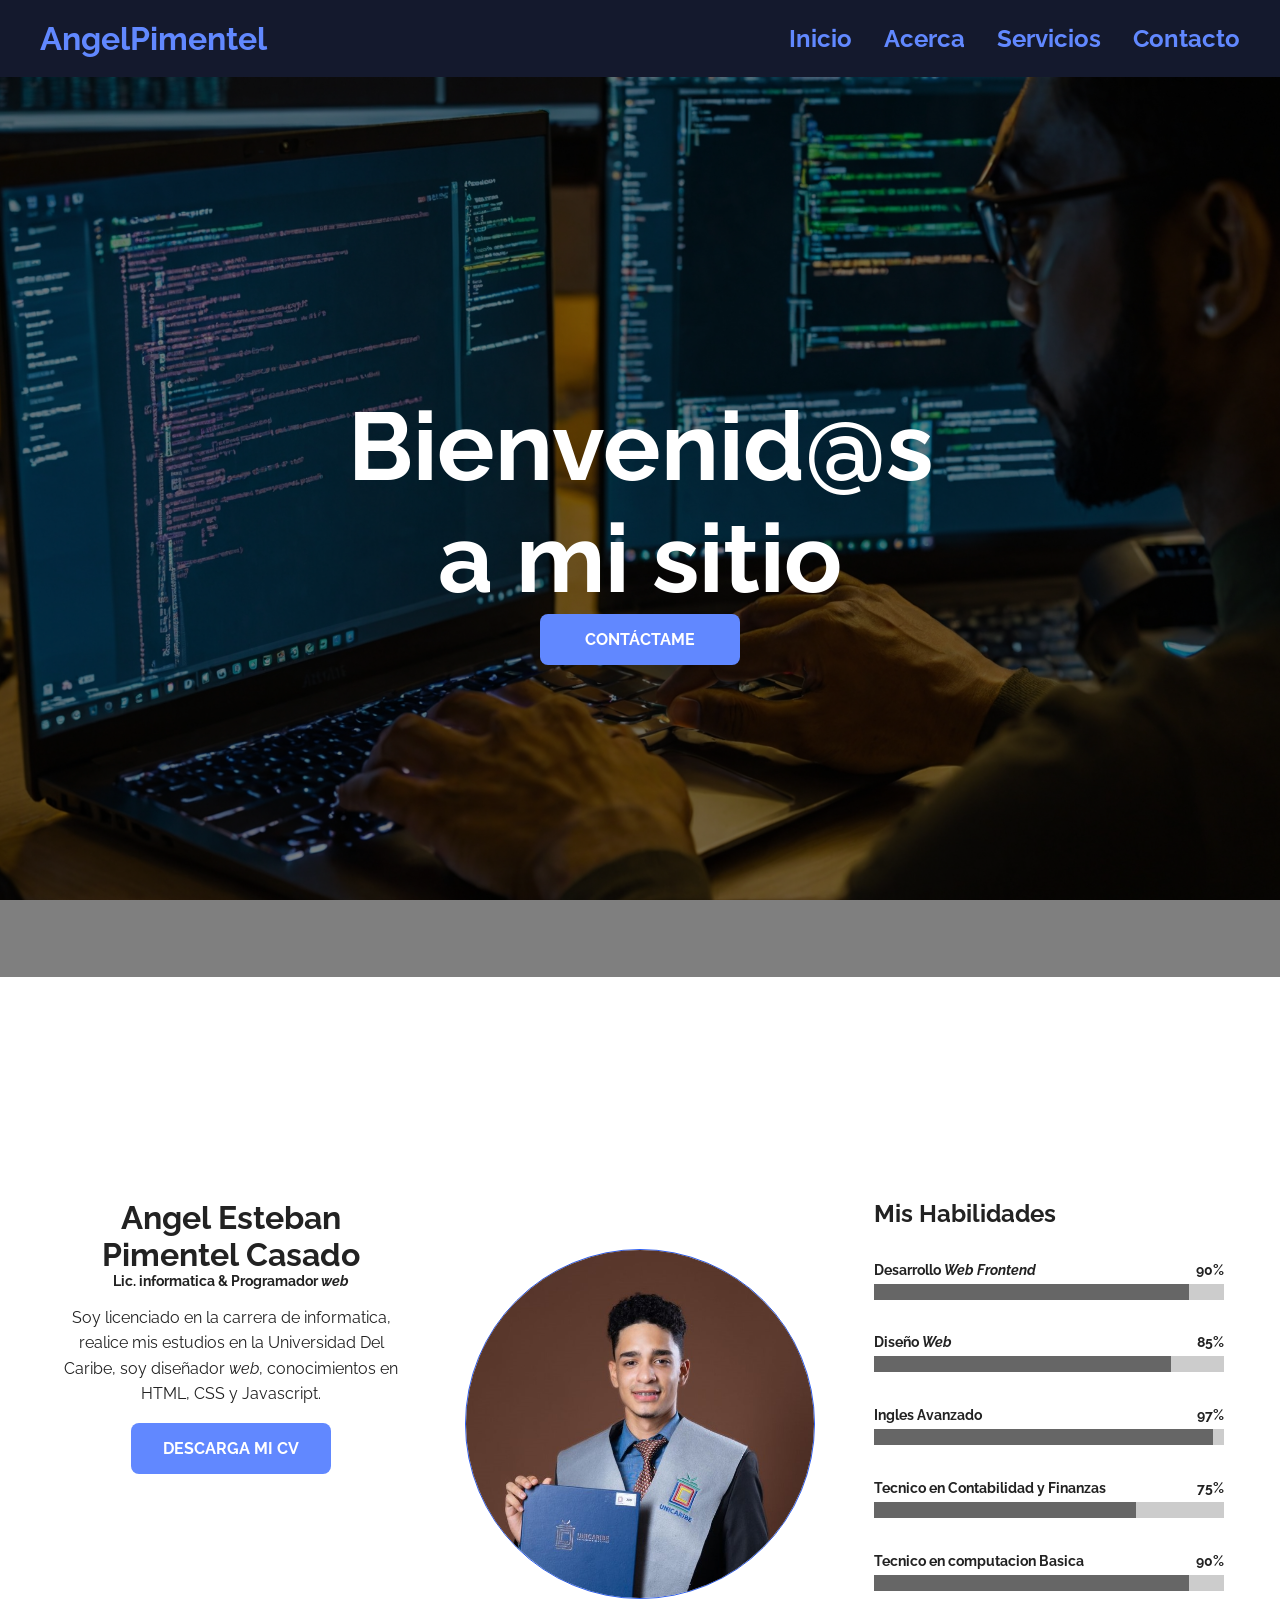
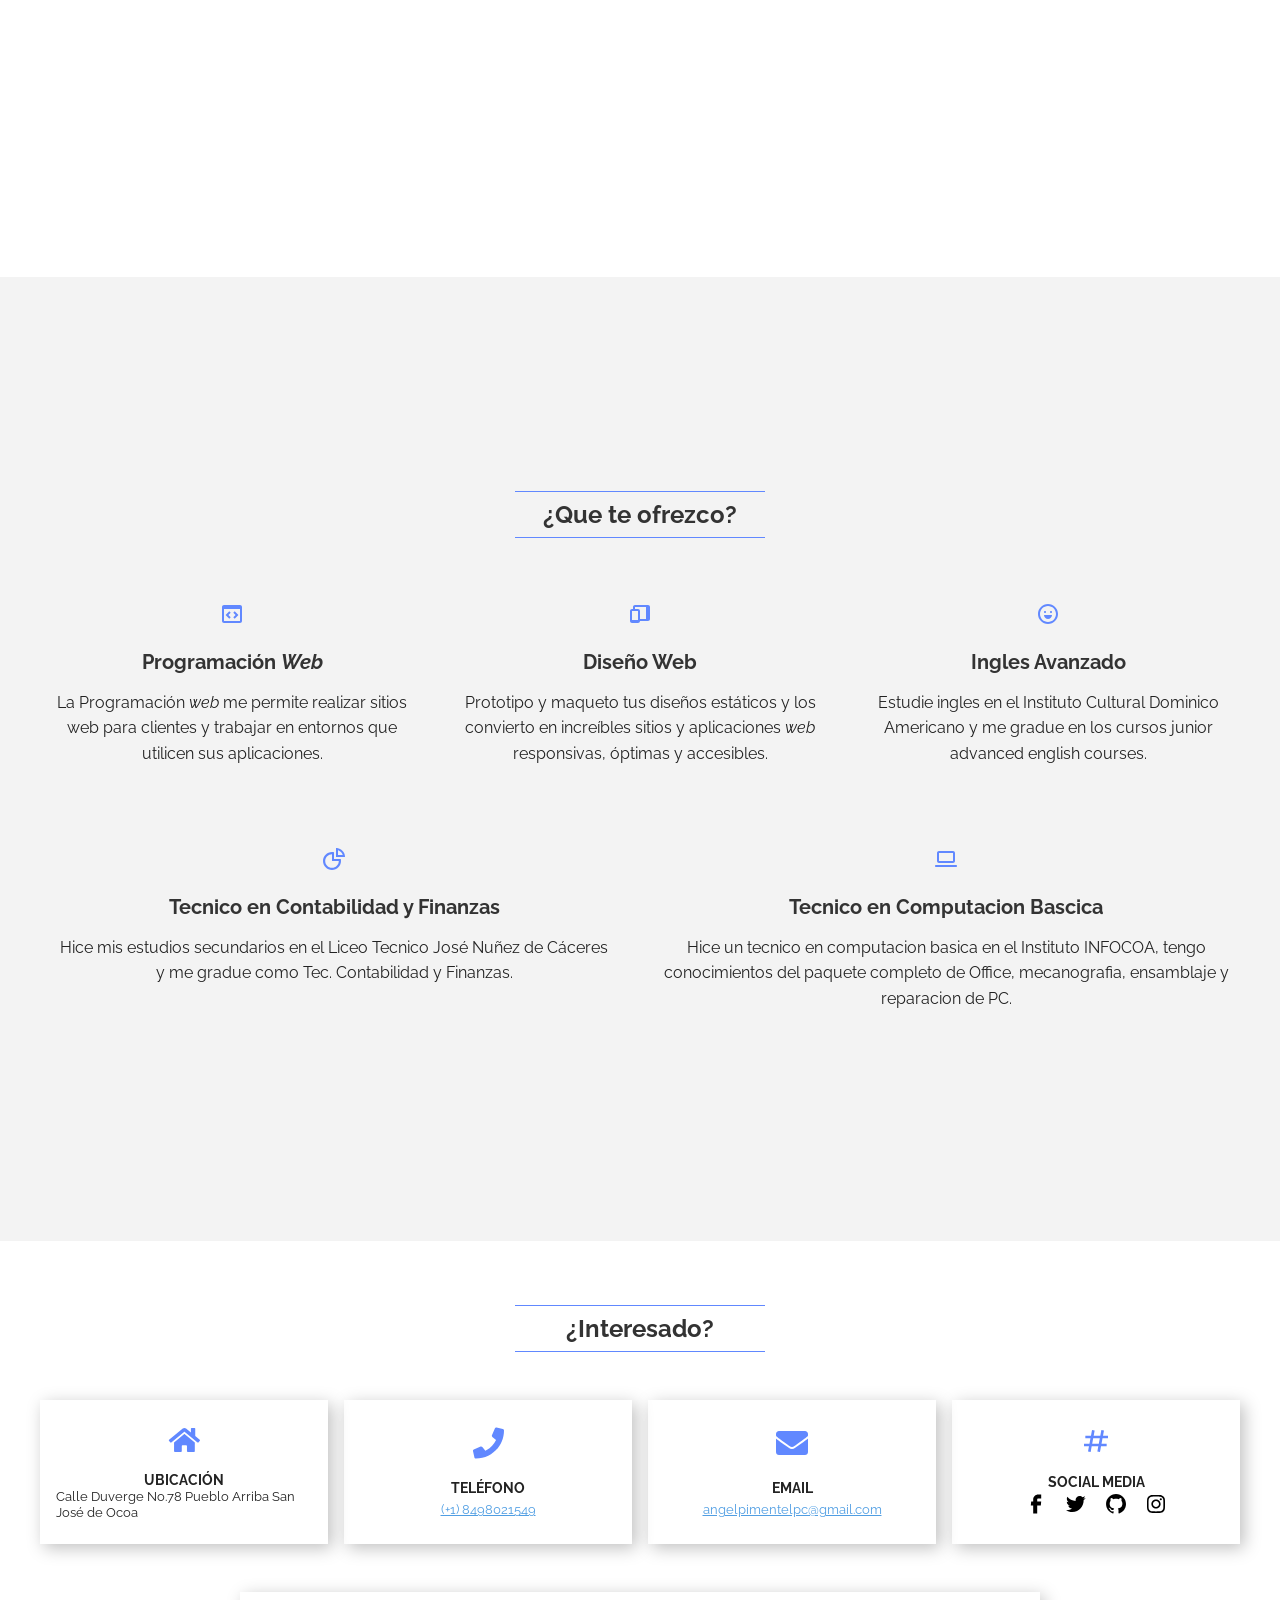
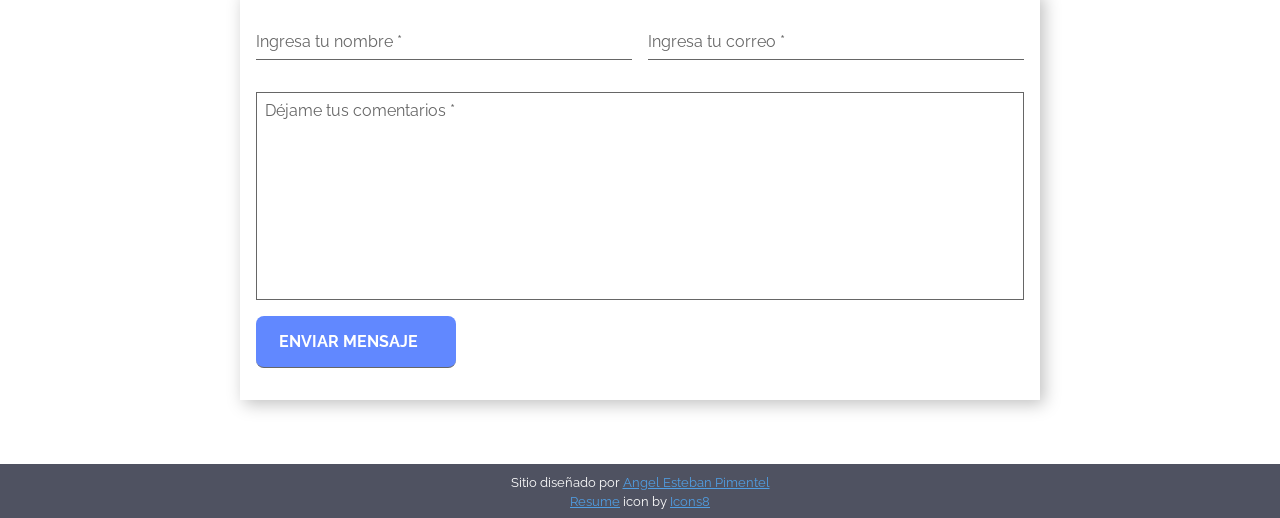
==== commit 5c5b8c8a: "Update index.html Correction" ====
--- a/index.html
+++ b/index.html
@@ -46,7 +46,6 @@
     />
   </head>
  <body>
-    <img src="" alt="">
     <header class="header">
       <section class="container">
         <div class="logo">
